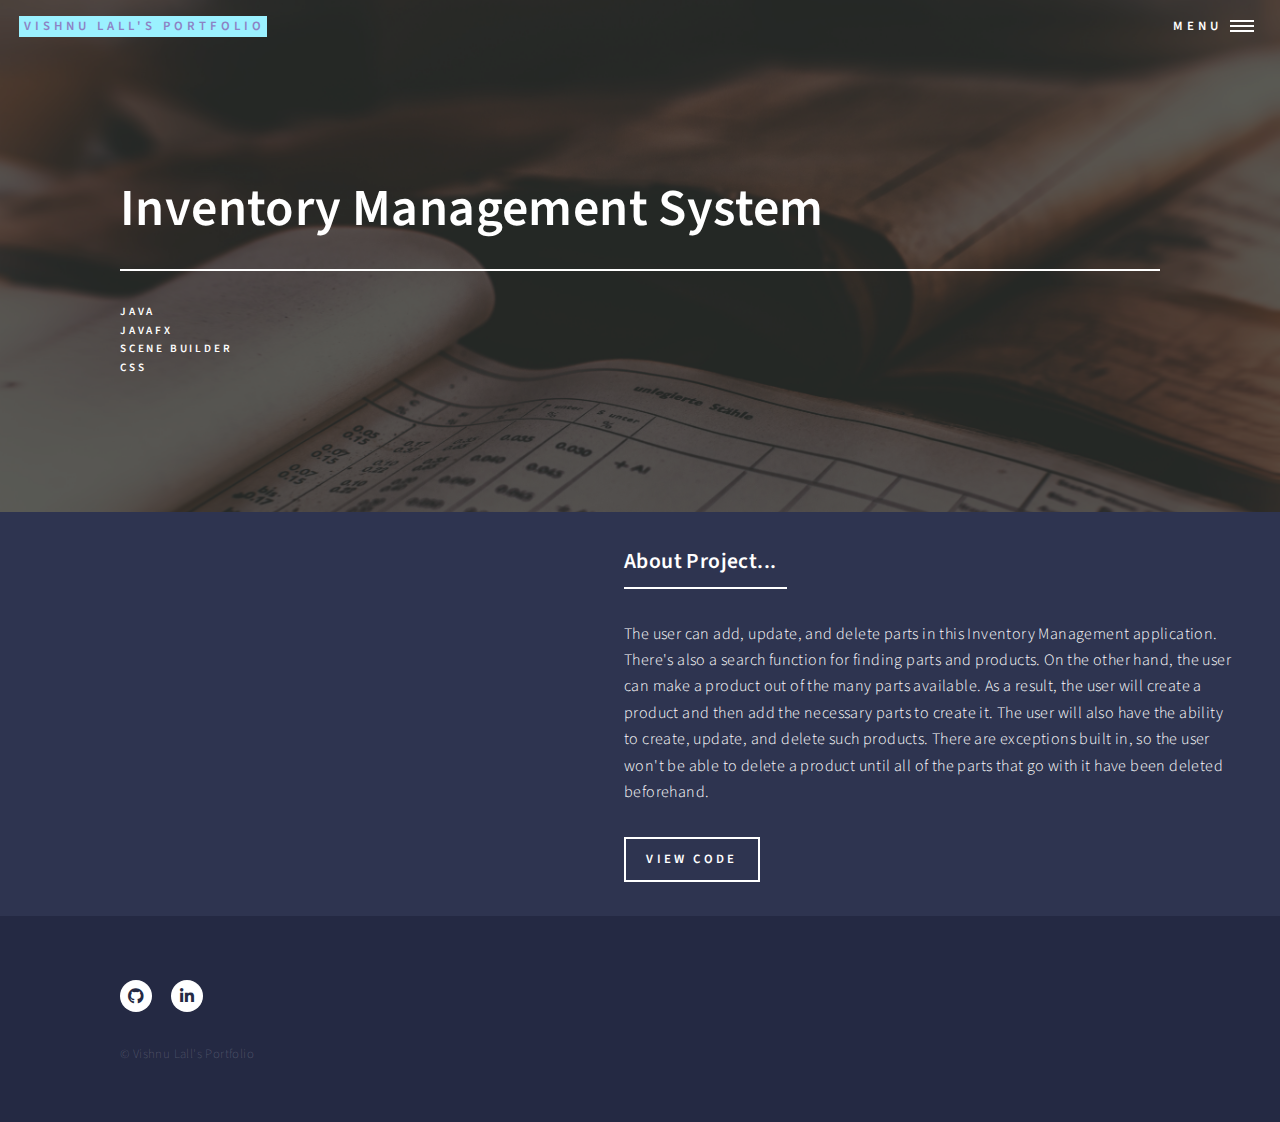
==== inventory_landing.html @ 2bfa043c "Add files via upload" ====
<!DOCTYPE HTML>

<html>

<head>
	<title>Inventory Management</title>
	<meta charset="utf-8" />
	<meta name="viewport" content="width=device-width, initial-scale=1, user-scalable=no" />
	<link rel="stylesheet" href="assets/css/main.css" />
	<noscript>
		<link rel="stylesheet" href="assets/css/noscript.css" />
	</noscript>
</head>

<body class="is-preload">

	<!-- Wrapper -->
	<div id="wrapper">

		<!-- Header -->
		<!-- Note: The "styleN" class below should match that of the banner element. -->
		<header id="header" class="alt style2">
			<a href="index.html" class="logo"><strong>Vishnu Lall's Portfolio</strong></a>
			<nav>
				<a href="#menu">Menu</a>
			</nav>
		</header>

		<!-- Menu -->
		<nav id="menu">
			<ul class="links">
				<li><a href="index.html">Home</a></li>
				<li><a href="resume_landing.html">My Resume</a></li>
		</nav>

		<!-- Banner -->
		<!-- Note: The "styleN" class below should match that of the header element. -->
		<section id="banner" class="style2">
			<div class="inner">
				<span class="image">
					<img src="images/inventory.jpg" alt="" />
				</span>
				<header class="major">
					<h1>Inventory Management System</h1>
				</header>
				<div class="content">
					<p>
						Java<br />
						JavaFX<br />
						Scene Builder<br />
						Css
					</p>
				</div>
			</div>
		</section>

		<!-- Main -->
		<div id="main">
			<!-- Two -->
			<section id="two" class="spotlights">
				<section>
					<a href="https://github.com/VishLall/InventoryManagament" class="image">
						<img src="images/vid_invnetory.gif" alt="" data-position="center center" />
					</a>
					<div class="content">
						<div class="inner">
							<header class="major">
								<h3>About Project...</h3>
							</header>
							<p>The user can add, update, and delete parts in this Inventory Management application.
								There's also a search function for finding parts and products. On the other hand, the
								user can make a
								product out of the many parts available. As a result, the user will create a product and
								then add
								the necessary parts to create it. The user will also have the ability to create, update,
								and delete such products. There are exceptions built in, so the user won't be able to
								delete a product until all of the parts that go with it have been deleted beforehand.
							</p>
							<ul class="actions">
								<li><a href="https://github.com/VishLall/InventoryManagament" class="button">View
										Code</a></li>
							</ul>
						</div>
					</div>
				</section>

		</div>

		<!-- Footer -->
		<footer id="footer">
			<div class="inner">
				<ul class="icons">
					<li><a href="https://github.com/VishLall?tab=repositories" class="icon brands alt fa-github"><span
								class="label">GitHub</span></a></li>
					<li><a href="https://www.linkedin.com/in/vishnu-lall-76979a194/"
							class="icon brands alt fa-linkedin-in"><span class="label">LinkedIn</span></a></li>
				</ul>
				<ul class="copyright">
					<li>&copy; Vishnu Lall's Portfolio</li>
				</ul>
			</div>
		</footer>

	</div>

	<!-- Scripts -->
	<script src="assets/js/jquery.min.js"></script>
	<script src="assets/js/jquery.scrolly.min.js"></script>
	<script src="assets/js/jquery.scrollex.min.js"></script>
	<script src="assets/js/browser.min.js"></script>
	<script src="assets/js/breakpoints.min.js"></script>
	<script src="assets/js/util.js"></script>
	<script src="assets/js/main.js"></script>

</body>

</html>
---- assets/css/main.css ----
@import url(fontawesome-all.min.css);
@import url("https://fonts.googleapis.com/css?family=Source+Sans+Pro:300,300italic,600,600italic");

/*
	Forty by HTML5 UP
	html5up.net | @ajlkn
	Free for personal and commercial use under the CCA 3.0 license (html5up.net/license)
*/

html,
body,
div,
span,
applet,
object,
iframe,
h1,
h2,
h3,
h4,
h5,
h6,
p,
blockquote,
pre,
a,
abbr,
acronym,
address,
big,
cite,
code,
del,
dfn,
em,
img,
ins,
kbd,
q,
s,
samp,
small,
strike,
strong,
sub,
sup,
tt,
var,
b,
u,
i,
center,
dl,
dt,
dd,
ol,
ul,
li,
fieldset,
form,
label,
legend,
table,
caption,
tbody,
tfoot,
thead,
tr,
th,
td,
article,
aside,
canvas,
details,
embed,
figure,
figcaption,
footer,
header,
hgroup,
menu,
nav,
output,
ruby,
section,
summary,
time,
mark,
audio,
video {
	margin: 0;
	padding: 0;
	border: 0;
	font-size: 100%;
	font: inherit;
	vertical-align: baseline;
}

article,
aside,
details,
figcaption,
figure,
footer,
header,
hgroup,
menu,
nav,
section {
	display: block;
}

body {
	line-height: 1;
}

ol,
ul {
	list-style: none;
}

blockquote,
q {
	quotes: none;
}

blockquote:before,
blockquote:after,
q:before,
q:after {
	content: '';
	content: none;
}

table {
	border-collapse: collapse;
	border-spacing: 0;
}

body {
	-webkit-text-size-adjust: none;
}

mark {
	background-color: transparent;
	color: inherit;
}

input::-moz-focus-inner {
	border: 0;
	padding: 0;
}

input,
select,
textarea {
	-moz-appearance: none;
	-webkit-appearance: none;
	-ms-appearance: none;
	appearance: none;
}

/* Basic */

@-ms-viewport {
	width: device-width;
}

body {
	-ms-overflow-style: scrollbar;
}

@media screen and (max-width: 480px) {

	html,
	body {
		min-width: 320px;
	}

}

html {
	box-sizing: border-box;
}

*,
*:before,
*:after {
	box-sizing: inherit;
}

body {
	background: #242943;
}

body.is-preload *,
body.is-preload *:before,
body.is-preload *:after {
	-moz-animation: none !important;
	-webkit-animation: none !important;
	-ms-animation: none !important;
	animation: none !important;
	-moz-transition: none !important;
	-webkit-transition: none !important;
	-ms-transition: none !important;
	transition: none !important;
}

/* Type */

body,
input,
select,
textarea {
	color: #ffffff;
	font-family: "Source Sans Pro", Helvetica, sans-serif;
	font-size: 17pt;
	font-weight: 300;
	letter-spacing: 0.025em;
	line-height: 1.65;
}

@media screen and (max-width: 1680px) {

	body,
	input,
	select,
	textarea {
		font-size: 14pt;
	}

}

@media screen and (max-width: 1280px) {

	body,
	input,
	select,
	textarea {
		font-size: 12pt;
	}

}

@media screen and (max-width: 360px) {

	body,
	input,
	select,
	textarea {
		font-size: 11pt;
	}

}

a {
	-moz-transition: color 0.2s ease-in-out, border-bottom-color 0.2s ease-in-out;
	-webkit-transition: color 0.2s ease-in-out, border-bottom-color 0.2s ease-in-out;
	-ms-transition: color 0.2s ease-in-out, border-bottom-color 0.2s ease-in-out;
	transition: color 0.2s ease-in-out, border-bottom-color 0.2s ease-in-out;
	border-bottom: dotted 1px;
	color: inherit;
	text-decoration: none;
}

a:hover {
	border-bottom-color: transparent;
	color: #9bf1ff !important;
}

a:active {
	color: #53e3fb !important;
}

strong,
b {
	color: #ffffff;
	font-weight: 600;
}

em,
i {
	font-style: italic;
}

p {
	margin: 0 0 2em 0;
}

h1,
h2,
h3,
h4,
h5,
h6 {
	color: #ffffff;
	font-weight: 600;
	line-height: 1.65;
	margin: 0 0 1em 0;
}

h1 a,
h2 a,
h3 a,
h4 a,
h5 a,
h6 a {
	color: inherit;
	border-bottom: 0;
}

h1 {
	font-size: 2.5em;
}

h2 {
	font-size: 1.75em;
}

h3 {
	font-size: 1.35em;
}

h4 {
	font-size: 1.1em;
}

h5 {
	font-size: 0.9em;
}

h6 {
	font-size: 0.7em;
}

@media screen and (max-width: 736px) {

	h1 {
		font-size: 2em;
	}

	h2 {
		font-size: 1.5em;
	}

	h3 {
		font-size: 1.25em;
	}

}

sub {
	font-size: 0.8em;
	position: relative;
	top: 0.5em;
}

sup {
	font-size: 0.8em;
	position: relative;
	top: -0.5em;
}

blockquote {
	border-left: solid 4px rgba(212, 212, 255, 0.1);
	font-style: italic;
	margin: 0 0 2em 0;
	padding: 0.5em 0 0.5em 2em;
}

code {
	background: rgba(212, 212, 255, 0.035);
	font-family: "Courier New", monospace;
	font-size: 0.9em;
	margin: 0 0.25em;
	padding: 0.25em 0.65em;
}

pre {
	-webkit-overflow-scrolling: touch;
	font-family: "Courier New", monospace;
	font-size: 0.9em;
	margin: 0 0 2em 0;
}

pre code {
	display: block;
	line-height: 1.75;
	padding: 1em 1.5em;
	overflow-x: auto;
}

hr {
	border: 0;
	border-bottom: solid 1px rgba(212, 212, 255, 0.1);
	margin: 2em 0;
}

hr.major {
	margin: 3em 0;
}

.align-left {
	text-align: left;
}

.align-center {
	text-align: center;
}

.align-right {
	text-align: right;
}

/* Row */

.row {
	display: flex;
	flex-wrap: wrap;
	box-sizing: border-box;
	align-items: stretch;
}

.row>* {
	box-sizing: border-box;
}

.row.gtr-uniform>*> :last-child {
	margin-bottom: 0;
}

.row.aln-left {
	justify-content: flex-start;
}

.row.aln-center {
	justify-content: center;
}

.row.aln-right {
	justify-content: flex-end;
}

.row.aln-top {
	align-items: flex-start;
}

.row.aln-middle {
	align-items: center;
}

.row.aln-bottom {
	align-items: flex-end;
}

.row>.imp {
	order: -1;
}

.row>.col-1 {
	width: 8.33333%;
}

.row>.off-1 {
	margin-left: 8.33333%;
}

.row>.col-2 {
	width: 16.66667%;
}

.row>.off-2 {
	margin-left: 16.66667%;
}

.row>.col-3 {
	width: 25%;
}

.row>.off-3 {
	margin-left: 25%;
}

.row>.col-4 {
	width: 33.33333%;
}

.row>.off-4 {
	margin-left: 33.33333%;
}

.row>.col-5 {
	width: 41.66667%;
}

.row>.off-5 {
	margin-left: 41.66667%;
}

.row>.col-6 {
	width: 50%;
}

.row>.off-6 {
	margin-left: 50%;
}

.row>.col-7 {
	width: 58.33333%;
}

.row>.off-7 {
	margin-left: 58.33333%;
}

.row>.col-8 {
	width: 66.66667%;
}

.row>.off-8 {
	margin-left: 66.66667%;
}

.row>.col-9 {
	width: 75%;
}

.row>.off-9 {
	margin-left: 75%;
}

.row>.col-10 {
	width: 83.33333%;
}

.row>.off-10 {
	margin-left: 83.33333%;
}

.row>.col-11 {
	width: 91.66667%;
}

.row>.off-11 {
	margin-left: 91.66667%;
}

.row>.col-12 {
	width: 100%;
}

.row>.off-12 {
	margin-left: 100%;
}

.row.gtr-0 {
	margin-top: 0;
	margin-left: 0em;
}

.row.gtr-0>* {
	padding: 0 0 0 0em;
}

.row.gtr-0.gtr-uniform {
	margin-top: 0em;
}

.row.gtr-0.gtr-uniform>* {
	padding-top: 0em;
}

.row.gtr-25 {
	margin-top: 0;
	margin-left: -0.5em;
}

.row.gtr-25>* {
	padding: 0 0 0 0.5em;
}

.row.gtr-25.gtr-uniform {
	margin-top: -0.5em;
}

.row.gtr-25.gtr-uniform>* {
	padding-top: 0.5em;
}

.row.gtr-50 {
	margin-top: 0;
	margin-left: -1em;
}

.row.gtr-50>* {
	padding: 0 0 0 1em;
}

.row.gtr-50.gtr-uniform {
	margin-top: -1em;
}

.row.gtr-50.gtr-uniform>* {
	padding-top: 1em;
}

.row {
	margin-top: 0;
	margin-left: -2em;
}

.row>* {
	padding: 0 0 0 2em;
}

.row.gtr-uniform {
	margin-top: -2em;
}

.row.gtr-uniform>* {
	padding-top: 2em;
}

.row.gtr-150 {
	margin-top: 0;
	margin-left: -3em;
}

.row.gtr-150>* {
	padding: 0 0 0 3em;
}

.row.gtr-150.gtr-uniform {
	margin-top: -3em;
}

.row.gtr-150.gtr-uniform>* {
	padding-top: 3em;
}

.row.gtr-200 {
	margin-top: 0;
	margin-left: -4em;
}

.row.gtr-200>* {
	padding: 0 0 0 4em;
}

.row.gtr-200.gtr-uniform {
	margin-top: -4em;
}

.row.gtr-200.gtr-uniform>* {
	padding-top: 4em;
}

@media screen and (max-width: 1680px) {

	.row {
		display: flex;
		flex-wrap: wrap;
		box-sizing: border-box;
		align-items: stretch;
	}

	.row>* {
		box-sizing: border-box;
	}

	.row.gtr-uniform>*> :last-child {
		margin-bottom: 0;
	}

	.row.aln-left {
		justify-content: flex-start;
	}

	.row.aln-center {
		justify-content: center;
	}

	.row.aln-right {
		justify-content: flex-end;
	}

	.row.aln-top {
		align-items: flex-start;
	}

	.row.aln-middle {
		align-items: center;
	}

	.row.aln-bottom {
		align-items: flex-end;
	}

	.row>.imp-xlarge {
		order: -1;
	}

	.row>.col-1-xlarge {
		width: 8.33333%;
	}

	.row>.off-1-xlarge {
		margin-left: 8.33333%;
	}

	.row>.col-2-xlarge {
		width: 16.66667%;
	}

	.row>.off-2-xlarge {
		margin-left: 16.66667%;
	}

	.row>.col-3-xlarge {
		width: 25%;
	}

	.row>.off-3-xlarge {
		margin-left: 25%;
	}

	.row>.col-4-xlarge {
		width: 33.33333%;
	}

	.row>.off-4-xlarge {
		margin-left: 33.33333%;
	}

	.row>.col-5-xlarge {
		width: 41.66667%;
	}

	.row>.off-5-xlarge {
		margin-left: 41.66667%;
	}

	.row>.col-6-xlarge {
		width: 50%;
	}

	.row>.off-6-xlarge {
		margin-left: 50%;
	}

	.row>.col-7-xlarge {
		width: 58.33333%;
	}

	.row>.off-7-xlarge {
		margin-left: 58.33333%;
	}

	.row>.col-8-xlarge {
		width: 66.66667%;
	}

	.row>.off-8-xlarge {
		margin-left: 66.66667%;
	}

	.row>.col-9-xlarge {
		width: 75%;
	}

	.row>.off-9-xlarge {
		margin-left: 75%;
	}

	.row>.col-10-xlarge {
		width: 83.33333%;
	}

	.row>.off-10-xlarge {
		margin-left: 83.33333%;
	}

	.row>.col-11-xlarge {
		width: 91.66667%;
	}

	.row>.off-11-xlarge {
		margin-left: 91.66667%;
	}

	.row>.col-12-xlarge {
		width: 100%;
	}

	.row>.off-12-xlarge {
		margin-left: 100%;
	}

	.row.gtr-0 {
		margin-top: 0;
		margin-left: 0em;
	}

	.row.gtr-0>* {
		padding: 0 0 0 0em;
	}

	.row.gtr-0.gtr-uniform {
		margin-top: 0em;
	}

	.row.gtr-0.gtr-uniform>* {
		padding-top: 0em;
	}

	.row.gtr-25 {
		margin-top: 0;
		margin-left: -0.5em;
	}

	.row.gtr-25>* {
		padding: 0 0 0 0.5em;
	}

	.row.gtr-25.gtr-uniform {
		margin-top: -0.5em;
	}

	.row.gtr-25.gtr-uniform>* {
		padding-top: 0.5em;
	}

	.row.gtr-50 {
		margin-top: 0;
		margin-left: -1em;
	}

	.row.gtr-50>* {
		padding: 0 0 0 1em;
	}

	.row.gtr-50.gtr-uniform {
		margin-top: -1em;
	}

	.row.gtr-50.gtr-uniform>* {
		padding-top: 1em;
	}

	.row {
		margin-top: 0;
		margin-left: -2em;
	}

	.row>* {
		padding: 0 0 0 2em;
	}

	.row.gtr-uniform {
		margin-top: -2em;
	}

	.row.gtr-uniform>* {
		padding-top: 2em;
	}

	.row.gtr-150 {
		margin-top: 0;
		margin-left: -3em;
	}

	.row.gtr-150>* {
		padding: 0 0 0 3em;
	}

	.row.gtr-150.gtr-uniform {
		margin-top: -3em;
	}

	.row.gtr-150.gtr-uniform>* {
		padding-top: 3em;
	}

	.row.gtr-200 {
		margin-top: 0;
		margin-left: -4em;
	}

	.row.gtr-200>* {
		padding: 0 0 0 4em;
	}

	.row.gtr-200.gtr-uniform {
		margin-top: -4em;
	}

	.row.gtr-200.gtr-uniform>* {
		padding-top: 4em;
	}

}

@media screen and (max-width: 1280px) {

	.row {
		display: flex;
		flex-wrap: wrap;
		box-sizing: border-box;
		align-items: stretch;
	}

	.row>* {
		box-sizing: border-box;
	}

	.row.gtr-uniform>*> :last-child {
		margin-bottom: 0;
	}

	.row.aln-left {
		justify-content: flex-start;
	}

	.row.aln-center {
		justify-content: center;
	}

	.row.aln-right {
		justify-content: flex-end;
	}

	.row.aln-top {
		align-items: flex-start;
	}

	.row.aln-middle {
		align-items: center;
	}

	.row.aln-bottom {
		align-items: flex-end;
	}

	.row>.imp-large {
		order: -1;
	}

	.row>.col-1-large {
		width: 8.33333%;
	}

	.row>.off-1-large {
		margin-left: 8.33333%;
	}

	.row>.col-2-large {
		width: 16.66667%;
	}

	.row>.off-2-large {
		margin-left: 16.66667%;
	}

	.row>.col-3-large {
		width: 25%;
	}

	.row>.off-3-large {
		margin-left: 25%;
	}

	.row>.col-4-large {
		width: 33.33333%;
	}

	.row>.off-4-large {
		margin-left: 33.33333%;
	}

	.row>.col-5-large {
		width: 41.66667%;
	}

	.row>.off-5-large {
		margin-left: 41.66667%;
	}

	.row>.col-6-large {
		width: 50%;
	}

	.row>.off-6-large {
		margin-left: 50%;
	}

	.row>.col-7-large {
		width: 58.33333%;
	}

	.row>.off-7-large {
		margin-left: 58.33333%;
	}

	.row>.col-8-large {
		width: 66.66667%;
	}

	.row>.off-8-large {
		margin-left: 66.66667%;
	}

	.row>.col-9-large {
		width: 75%;
	}

	.row>.off-9-large {
		margin-left: 75%;
	}

	.row>.col-10-large {
		width: 83.33333%;
	}

	.row>.off-10-large {
		margin-left: 83.33333%;
	}

	.row>.col-11-large {
		width: 91.66667%;
	}

	.row>.off-11-large {
		margin-left: 91.66667%;
	}

	.row>.col-12-large {
		width: 100%;
	}

	.row>.off-12-large {
		margin-left: 100%;
	}

	.row.gtr-0 {
		margin-top: 0;
		margin-left: 0em;
	}

	.row.gtr-0>* {
		padding: 0 0 0 0em;
	}

	.row.gtr-0.gtr-uniform {
		margin-top: 0em;
	}

	.row.gtr-0.gtr-uniform>* {
		padding-top: 0em;
	}

	.row.gtr-25 {
		margin-top: 0;
		margin-left: -0.375em;
	}

	.row.gtr-25>* {
		padding: 0 0 0 0.375em;
	}

	.row.gtr-25.gtr-uniform {
		margin-top: -0.375em;
	}

	.row.gtr-25.gtr-uniform>* {
		padding-top: 0.375em;
	}

	.row.gtr-50 {
		margin-top: 0;
		margin-left: -0.75em;
	}

	.row.gtr-50>* {
		padding: 0 0 0 0.75em;
	}

	.row.gtr-50.gtr-uniform {
		margin-top: -0.75em;
	}

	.row.gtr-50.gtr-uniform>* {
		padding-top: 0.75em;
	}

	.row {
		margin-top: 0;
		margin-left: -1.5em;
	}

	.row>* {
		padding: 0 0 0 1.5em;
	}

	.row.gtr-uniform {
		margin-top: -1.5em;
	}

	.row.gtr-uniform>* {
		padding-top: 1.5em;
	}

	.row.gtr-150 {
		margin-top: 0;
		margin-left: -2.25em;
	}

	.row.gtr-150>* {
		padding: 0 0 0 2.25em;
	}

	.row.gtr-150.gtr-uniform {
		margin-top: -2.25em;
	}

	.row.gtr-150.gtr-uniform>* {
		padding-top: 2.25em;
	}

	.row.gtr-200 {
		margin-top: 0;
		margin-left: -3em;
	}

	.row.gtr-200>* {
		padding: 0 0 0 3em;
	}

	.row.gtr-200.gtr-uniform {
		margin-top: -3em;
	}

	.row.gtr-200.gtr-uniform>* {
		padding-top: 3em;
	}

}

@media screen and (max-width: 980px) {

	.row {
		display: flex;
		flex-wrap: wrap;
		box-sizing: border-box;
		align-items: stretch;
	}

	.row>* {
		box-sizing: border-box;
	}

	.row.gtr-uniform>*> :last-child {
		margin-bottom: 0;
	}

	.row.aln-left {
		justify-content: flex-start;
	}

	.row.aln-center {
		justify-content: center;
	}

	.row.aln-right {
		justify-content: flex-end;
	}

	.row.aln-top {
		align-items: flex-start;
	}

	.row.aln-middle {
		align-items: center;
	}

	.row.aln-bottom {
		align-items: flex-end;
	}

	.row>.imp-medium {
		order: -1;
	}

	.row>.col-1-medium {
		width: 8.33333%;
	}

	.row>.off-1-medium {
		margin-left: 8.33333%;
	}

	.row>.col-2-medium {
		width: 16.66667%;
	}

	.row>.off-2-medium {
		margin-left: 16.66667%;
	}

	.row>.col-3-medium {
		width: 25%;
	}

	.row>.off-3-medium {
		margin-left: 25%;
	}

	.row>.col-4-medium {
		width: 33.33333%;
	}

	.row>.off-4-medium {
		margin-left: 33.33333%;
	}

	.row>.col-5-medium {
		width: 41.66667%;
	}

	.row>.off-5-medium {
		margin-left: 41.66667%;
	}

	.row>.col-6-medium {
		width: 50%;
	}

	.row>.off-6-medium {
		margin-left: 50%;
	}

	.row>.col-7-medium {
		width: 58.33333%;
	}

	.row>.off-7-medium {
		margin-left: 58.33333%;
	}

	.row>.col-8-medium {
		width: 66.66667%;
	}

	.row>.off-8-medium {
		margin-left: 66.66667%;
	}

	.row>.col-9-medium {
		width: 75%;
	}

	.row>.off-9-medium {
		margin-left: 75%;
	}

	.row>.col-10-medium {
		width: 83.33333%;
	}

	.row>.off-10-medium {
		margin-left: 83.33333%;
	}

	.row>.col-11-medium {
		width: 91.66667%;
	}

	.row>.off-11-medium {
		margin-left: 91.66667%;
	}

	.row>.col-12-medium {
		width: 100%;
	}

	.row>.off-12-medium {
		margin-left: 100%;
	}

	.row.gtr-0 {
		margin-top: 0;
		margin-left: 0em;
	}

	.row.gtr-0>* {
		padding: 0 0 0 0em;
	}

	.row.gtr-0.gtr-uniform {
		margin-top: 0em;
	}

	.row.gtr-0.gtr-uniform>* {
		padding-top: 0em;
	}

	.row.gtr-25 {
		margin-top: 0;
		margin-left: -0.375em;
	}

	.row.gtr-25>* {
		padding: 0 0 0 0.375em;
	}

	.row.gtr-25.gtr-uniform {
		margin-top: -0.375em;
	}

	.row.gtr-25.gtr-uniform>* {
		padding-top: 0.375em;
	}

	.row.gtr-50 {
		margin-top: 0;
		margin-left: -0.75em;
	}

	.row.gtr-50>* {
		padding: 0 0 0 0.75em;
	}

	.row.gtr-50.gtr-uniform {
		margin-top: -0.75em;
	}

	.row.gtr-50.gtr-uniform>* {
		padding-top: 0.75em;
	}

	.row {
		margin-top: 0;
		margin-left: -1.5em;
	}

	.row>* {
		padding: 0 0 0 1.5em;
	}

	.row.gtr-uniform {
		margin-top: -1.5em;
	}

	.row.gtr-uniform>* {
		padding-top: 1.5em;
	}

	.row.gtr-150 {
		margin-top: 0;
		margin-left: -2.25em;
	}

	.row.gtr-150>* {
		padding: 0 0 0 2.25em;
	}

	.row.gtr-150.gtr-uniform {
		margin-top: -2.25em;
	}

	.row.gtr-150.gtr-uniform>* {
		padding-top: 2.25em;
	}

	.row.gtr-200 {
		margin-top: 0;
		margin-left: -3em;
	}

	.row.gtr-200>* {
		padding: 0 0 0 3em;
	}

	.row.gtr-200.gtr-uniform {
		margin-top: -3em;
	}

	.row.gtr-200.gtr-uniform>* {
		padding-top: 3em;
	}

}

@media screen and (max-width: 736px) {

	.row {
		display: flex;
		flex-wrap: wrap;
		box-sizing: border-box;
		align-items: stretch;
	}

	.row>* {
		box-sizing: border-box;
	}

	.row.gtr-uniform>*> :last-child {
		margin-bottom: 0;
	}

	.row.aln-left {
		justify-content: flex-start;
	}

	.row.aln-center {
		justify-content: center;
	}

	.row.aln-right {
		justify-content: flex-end;
	}

	.row.aln-top {
		align-items: flex-start;
	}

	.row.aln-middle {
		align-items: center;
	}

	.row.aln-bottom {
		align-items: flex-end;
	}

	.row>.imp-small {
		order: -1;
	}

	.row>.col-1-small {
		width: 8.33333%;
	}

	.row>.off-1-small {
		margin-left: 8.33333%;
	}

	.row>.col-2-small {
		width: 16.66667%;
	}

	.row>.off-2-small {
		margin-left: 16.66667%;
	}

	.row>.col-3-small {
		width: 25%;
	}

	.row>.off-3-small {
		margin-left: 25%;
	}

	.row>.col-4-small {
		width: 33.33333%;
	}

	.row>.off-4-small {
		margin-left: 33.33333%;
	}

	.row>.col-5-small {
		width: 41.66667%;
	}

	.row>.off-5-small {
		margin-left: 41.66667%;
	}

	.row>.col-6-small {
		width: 50%;
	}

	.row>.off-6-small {
		margin-left: 50%;
	}

	.row>.col-7-small {
		width: 58.33333%;
	}

	.row>.off-7-small {
		margin-left: 58.33333%;
	}

	.row>.col-8-small {
		width: 66.66667%;
	}

	.row>.off-8-small {
		margin-left: 66.66667%;
	}

	.row>.col-9-small {
		width: 75%;
	}

	.row>.off-9-small {
		margin-left: 75%;
	}

	.row>.col-10-small {
		width: 83.33333%;
	}

	.row>.off-10-small {
		margin-left: 83.33333%;
	}

	.row>.col-11-small {
		width: 91.66667%;
	}

	.row>.off-11-small {
		margin-left: 91.66667%;
	}

	.row>.col-12-small {
		width: 100%;
	}

	.row>.off-12-small {
		margin-left: 100%;
	}

	.row.gtr-0 {
		margin-top: 0;
		margin-left: 0em;
	}

	.row.gtr-0>* {
		padding: 0 0 0 0em;
	}

	.row.gtr-0.gtr-uniform {
		margin-top: 0em;
	}

	.row.gtr-0.gtr-uniform>* {
		padding-top: 0em;
	}

	.row.gtr-25 {
		margin-top: 0;
		margin-left: -0.3125em;
	}

	.row.gtr-25>* {
		padding: 0 0 0 0.3125em;
	}

	.row.gtr-25.gtr-uniform {
		margin-top: -0.3125em;
	}

	.row.gtr-25.gtr-uniform>* {
		padding-top: 0.3125em;
	}

	.row.gtr-50 {
		margin-top: 0;
		margin-left: -0.625em;
	}

	.row.gtr-50>* {
		padding: 0 0 0 0.625em;
	}

	.row.gtr-50.gtr-uniform {
		margin-top: -0.625em;
	}

	.row.gtr-50.gtr-uniform>* {
		padding-top: 0.625em;
	}

	.row {
		margin-top: 0;
		margin-left: -1.25em;
	}

	.row>* {
		padding: 0 0 0 1.25em;
	}

	.row.gtr-uniform {
		margin-top: -1.25em;
	}

	.row.gtr-uniform>* {
		padding-top: 1.25em;
	}

	.row.gtr-150 {
		margin-top: 0;
		margin-left: -1.875em;
	}

	.row.gtr-150>* {
		padding: 0 0 0 1.875em;
	}

	.row.gtr-150.gtr-uniform {
		margin-top: -1.875em;
	}

	.row.gtr-150.gtr-uniform>* {
		padding-top: 1.875em;
	}

	.row.gtr-200 {
		margin-top: 0;
		margin-left: -2.5em;
	}

	.row.gtr-200>* {
		padding: 0 0 0 2.5em;
	}

	.row.gtr-200.gtr-uniform {
		margin-top: -2.5em;
	}

	.row.gtr-200.gtr-uniform>* {
		padding-top: 2.5em;
	}

}

@media screen and (max-width: 480px) {

	.row {
		display: flex;
		flex-wrap: wrap;
		box-sizing: border-box;
		align-items: stretch;
	}

	.row>* {
		box-sizing: border-box;
	}

	.row.gtr-uniform>*> :last-child {
		margin-bottom: 0;
	}

	.row.aln-left {
		justify-content: flex-start;
	}

	.row.aln-center {
		justify-content: center;
	}

	.row.aln-right {
		justify-content: flex-end;
	}

	.row.aln-top {
		align-items: flex-start;
	}

	.row.aln-middle {
		align-items: center;
	}

	.row.aln-bottom {
		align-items: flex-end;
	}

	.row>.imp-xsmall {
		order: -1;
	}

	.row>.col-1-xsmall {
		width: 8.33333%;
	}

	.row>.off-1-xsmall {
		margin-left: 8.33333%;
	}

	.row>.col-2-xsmall {
		width: 16.66667%;
	}

	.row>.off-2-xsmall {
		margin-left: 16.66667%;
	}

	.row>.col-3-xsmall {
		width: 25%;
	}

	.row>.off-3-xsmall {
		margin-left: 25%;
	}

	.row>.col-4-xsmall {
		width: 33.33333%;
	}

	.row>.off-4-xsmall {
		margin-left: 33.33333%;
	}

	.row>.col-5-xsmall {
		width: 41.66667%;
	}

	.row>.off-5-xsmall {
		margin-left: 41.66667%;
	}

	.row>.col-6-xsmall {
		width: 50%;
	}

	.row>.off-6-xsmall {
		margin-left: 50%;
	}

	.row>.col-7-xsmall {
		width: 58.33333%;
	}

	.row>.off-7-xsmall {
		margin-left: 58.33333%;
	}

	.row>.col-8-xsmall {
		width: 66.66667%;
	}

	.row>.off-8-xsmall {
		margin-left: 66.66667%;
	}

	.row>.col-9-xsmall {
		width: 75%;
	}

	.row>.off-9-xsmall {
		margin-left: 75%;
	}

	.row>.col-10-xsmall {
		width: 83.33333%;
	}

	.row>.off-10-xsmall {
		margin-left: 83.33333%;
	}

	.row>.col-11-xsmall {
		width: 91.66667%;
	}

	.row>.off-11-xsmall {
		margin-left: 91.66667%;
	}

	.row>.col-12-xsmall {
		width: 100%;
	}

	.row>.off-12-xsmall {
		margin-left: 100%;
	}

	.row.gtr-0 {
		margin-top: 0;
		margin-left: 0em;
	}

	.row.gtr-0>* {
		padding: 0 0 0 0em;
	}

	.row.gtr-0.gtr-uniform {
		margin-top: 0em;
	}

	.row.gtr-0.gtr-uniform>* {
		padding-top: 0em;
	}

	.row.gtr-25 {
		margin-top: 0;
		margin-left: -0.3125em;
	}

	.row.gtr-25>* {
		padding: 0 0 0 0.3125em;
	}

	.row.gtr-25.gtr-uniform {
		margin-top: -0.3125em;
	}

	.row.gtr-25.gtr-uniform>* {
		padding-top: 0.3125em;
	}

	.row.gtr-50 {
		margin-top: 0;
		margin-left: -0.625em;
	}

	.row.gtr-50>* {
		padding: 0 0 0 0.625em;
	}

	.row.gtr-50.gtr-uniform {
		margin-top: -0.625em;
	}

	.row.gtr-50.gtr-uniform>* {
		padding-top: 0.625em;
	}

	.row {
		margin-top: 0;
		margin-left: -1.25em;
	}

	.row>* {
		padding: 0 0 0 1.25em;
	}

	.row.gtr-uniform {
		margin-top: -1.25em;
	}

	.row.gtr-uniform>* {
		padding-top: 1.25em;
	}

	.row.gtr-150 {
		margin-top: 0;
		margin-left: -1.875em;
	}

	.row.gtr-150>* {
		padding: 0 0 0 1.875em;
	}

	.row.gtr-150.gtr-uniform {
		margin-top: -1.875em;
	}

	.row.gtr-150.gtr-uniform>* {
		padding-top: 1.875em;
	}

	.row.gtr-200 {
		margin-top: 0;
		margin-left: -2.5em;
	}

	.row.gtr-200>* {
		padding: 0 0 0 2.5em;
	}

	.row.gtr-200.gtr-uniform {
		margin-top: -2.5em;
	}

	.row.gtr-200.gtr-uniform>* {
		padding-top: 2.5em;
	}

}

/* Section/Article */

section.special,
article.special {
	text-align: center;
}

header.major {
	width: -moz-max-content;
	width: -webkit-max-content;
	width: -ms-max-content;
	width: max-content;
	margin-bottom: 2em;
}

header.major> :first-child {
	margin-bottom: 0;
	width: calc(100% + 0.5em);
}

header.major> :first-child:after {
	content: '';
	background-color: #ffffff;
	display: block;
	height: 2px;
	margin: 0.325em 0 0.5em 0;
	width: 100%;
}

header.major>p {
	font-size: 0.7em;
	font-weight: 600;
	letter-spacing: 0.25em;
	margin-bottom: 0;
	text-transform: uppercase;
}

body.is-ie header.major> :first-child:after {
	max-width: 9em;
}

body.is-ie header.major>h1:after {
	max-width: 100% !important;
}

@media screen and (max-width: 736px) {

	header.major>p br {
		display: none;
	}

}

/* Form */

form {
	margin: 0 0 2em 0;
}

form> :last-child {
	margin-bottom: 0;
}

form>.fields {
	display: -moz-flex;
	display: -webkit-flex;
	display: -ms-flex;
	display: flex;
	-moz-flex-wrap: wrap;
	-webkit-flex-wrap: wrap;
	-ms-flex-wrap: wrap;
	flex-wrap: wrap;
	width: calc(100% + 3em);
	margin: -1.5em 0 2em -1.5em;
}

form>.fields>.field {
	-moz-flex-grow: 0;
	-webkit-flex-grow: 0;
	-ms-flex-grow: 0;
	flex-grow: 0;
	-moz-flex-shrink: 0;
	-webkit-flex-shrink: 0;
	-ms-flex-shrink: 0;
	flex-shrink: 0;
	padding: 1.5em 0 0 1.5em;
	width: calc(100% - 1.5em);
}

form>.fields>.field.half {
	width: calc(50% - 0.75em);
}

form>.fields>.field.third {
	width: calc(100%/3 - 0.5em);
}

form>.fields>.field.quarter {
	width: calc(25% - 0.375em);
}

@media screen and (max-width: 480px) {

	form>.fields {
		width: calc(100% + 3em);
		margin: -1.5em 0 2em -1.5em;
	}

	form>.fields>.field {
		padding: 1.5em 0 0 1.5em;
		width: calc(100% - 1.5em);
	}

	form>.fields>.field.half {
		width: calc(100% - 1.5em);
	}

	form>.fields>.field.third {
		width: calc(100% - 1.5em);
	}

	form>.fields>.field.quarter {
		width: calc(100% - 1.5em);
	}

}

label {
	color: #ffffff;
	display: block;
	font-size: 0.8em;
	font-weight: 600;
	letter-spacing: 0.25em;
	margin: 0 0 1em 0;
	text-transform: uppercase;
}

input[type="text"],
input[type="password"],
input[type="email"],
input[type="tel"],
input[type="search"],
input[type="url"],
select,
textarea {
	-moz-appearance: none;
	-webkit-appearance: none;
	-ms-appearance: none;
	appearance: none;
	background: rgba(212, 212, 255, 0.035);
	border: none;
	border-radius: 0;
	color: inherit;
	display: block;
	outline: 0;
	padding: 0 1em;
	text-decoration: none;
	width: 100%;
}

input[type="text"]:invalid,
input[type="password"]:invalid,
input[type="email"]:invalid,
input[type="tel"]:invalid,
input[type="search"]:invalid,
input[type="url"]:invalid,
select:invalid,
textarea:invalid {
	box-shadow: none;
}

input[type="text"]:focus,
input[type="password"]:focus,
input[type="email"]:focus,
input[type="tel"]:focus,
input[type="search"]:focus,
input[type="url"]:focus,
select:focus,
textarea:focus {
	border-color: #9bf1ff;
	box-shadow: 0 0 0 2px #9bf1ff;
}

select {
	background-image: url("data:image/svg+xml;charset=utf8,%3Csvg xmlns='http://www.w3.org/2000/svg' width='40' height='40' preserveAspectRatio='none' viewBox='0 0 40 40'%3E%3Cpath d='M9.4,12.3l10.4,10.4l10.4-10.4c0.2-0.2,0.5-0.4,0.9-0.4c0.3,0,0.6,0.1,0.9,0.4l3.3,3.3c0.2,0.2,0.4,0.5,0.4,0.9 c0,0.4-0.1,0.6-0.4,0.9L20.7,31.9c-0.2,0.2-0.5,0.4-0.9,0.4c-0.3,0-0.6-0.1-0.9-0.4L4.3,17.3c-0.2-0.2-0.4-0.5-0.4-0.9 c0-0.4,0.1-0.6,0.4-0.9l3.3-3.3c0.2-0.2,0.5-0.4,0.9-0.4S9.1,12.1,9.4,12.3z' fill='rgba(212, 212, 255, 0.1)' /%3E%3C/svg%3E");
	background-size: 1.25rem;
	background-repeat: no-repeat;
	background-position: calc(100% - 1rem) center;
	height: 2.75em;
	padding-right: 2.75em;
	text-overflow: ellipsis;
}

select option {
	color: #ffffff;
	background: #242943;
}

select:focus::-ms-value {
	background-color: transparent;
}

select::-ms-expand {
	display: none;
}

input[type="text"],
input[type="password"],
input[type="email"],
input[type="tel"],
input[type="search"],
input[type="url"],
select {
	height: 2.75em;
}

textarea {
	padding: 0.75em 1em;
}

input[type="checkbox"],
input[type="radio"] {
	-moz-appearance: none;
	-webkit-appearance: none;
	-ms-appearance: none;
	appearance: none;
	display: block;
	float: left;
	margin-right: -2em;
	opacity: 0;
	width: 1em;
	z-index: -1;
}

input[type="checkbox"]+label,
input[type="radio"]+label {
	text-decoration: none;
	color: #ffffff;
	cursor: pointer;
	display: inline-block;
	font-weight: 300;
	padding-left: 2.65em;
	padding-right: 0.75em;
	position: relative;
}

input[type="checkbox"]+label:before,
input[type="radio"]+label:before {
	-moz-osx-font-smoothing: grayscale;
	-webkit-font-smoothing: antialiased;
	display: inline-block;
	font-style: normal;
	font-variant: normal;
	text-rendering: auto;
	line-height: 1;
	text-transform: none !important;
	font-family: 'Font Awesome 5 Free';
	font-weight: 900;
}

input[type="checkbox"]+label:before,
input[type="radio"]+label:before {
	background: rgba(212, 212, 255, 0.035);
	content: '';
	display: inline-block;
	font-size: 0.8em;
	height: 2.0625em;
	left: 0;
	letter-spacing: 0;
	line-height: 2.0625em;
	position: absolute;
	text-align: center;
	top: 0;
	width: 2.0625em;
}

input[type="checkbox"]:checked+label:before,
input[type="radio"]:checked+label:before {
	background: #ffffff;
	border-color: #9bf1ff;
	content: '\f00c';
	color: #242943;
}

input[type="checkbox"]:focus+label:before,
input[type="radio"]:focus+label:before {
	box-shadow: 0 0 0 2px #9bf1ff;
}

input[type="radio"]+label:before {
	border-radius: 100%;
}

::-webkit-input-placeholder {
	color: rgba(244, 244, 255, 0.2) !important;
	opacity: 1.0;
}

:-moz-placeholder {
	color: rgba(244, 244, 255, 0.2) !important;
	opacity: 1.0;
}

::-moz-placeholder {
	color: rgba(244, 244, 255, 0.2) !important;
	opacity: 1.0;
}

:-ms-input-placeholder {
	color: rgba(244, 244, 255, 0.2) !important;
	opacity: 1.0;
}

/* Box */

.box {
	border: solid 1px rgba(212, 212, 255, 0.1);
	margin-bottom: 2em;
	padding: 1.5em;
}

.box> :last-child,
.box> :last-child> :last-child,
.box> :last-child> :last-child> :last-child {
	margin-bottom: 0;
}

.box.alt {
	border: 0;
	border-radius: 0;
	padding: 0;
}

/* Icon */

.icon {
	text-decoration: none;
	border-bottom: none;
	position: relative;
}

.icon:before {
	-moz-osx-font-smoothing: grayscale;
	-webkit-font-smoothing: antialiased;
	display: inline-block;
	font-style: normal;
	font-variant: normal;
	text-rendering: auto;
	line-height: 1;
	text-transform: none !important;
	font-family: 'Font Awesome 5 Free';
	font-weight: 400;
}

.icon>.label {
	display: none;
}

.icon:before {
	line-height: inherit;
}

.icon.solid:before {
	font-weight: 900;
}

.icon.brands:before {
	font-family: 'Font Awesome 5 Brands';
}

.icon.alt:before {
	background-color: #ffffff;
	border-radius: 100%;
	color: #242943;
	display: inline-block;
	height: 2em;
	line-height: 2em;
	text-align: center;
	width: 2em;
}

a.icon.alt:before {
	-moz-transition: background-color 0.2s ease-in-out;
	-webkit-transition: background-color 0.2s ease-in-out;
	-ms-transition: background-color 0.2s ease-in-out;
	transition: background-color 0.2s ease-in-out;
}

a.icon.alt:hover:before {
	background-color: #6fc3df;
}

a.icon.alt:active:before {
	background-color: #37a6cb;
}

/* Image */

.image {
	border: 0;
	display: inline-block;
	position: relative;
}

.image img {
	display: block;
}

.image.left,
.image.right {
	max-width: 30%;
}

.image.left img,
.image.right img {
	width: 100%;
}

.image.left {
	float: left;
	margin: 0 1.5em 1.25em 0;
	top: 0.25em;
}

.image.right {
	float: right;
	margin: 0 0 1.25em 1.5em;
	top: 0.25em;
}

.image.fit {
	display: block;
	margin: 0 0 2em 0;
	width: 100%;
}

.image.fit img {
	width: 100%;
}

.image.main {
	display: block;
	margin: 2.5em 0;
	width: 100%;
}

.image.main img {
	width: 100%;
}

@media screen and (max-width: 736px) {

	.image.main {
		margin: 1.5em 0;
	}

}

/* List */

ol {
	list-style: decimal;
	margin: 0 0 2em 0;
	padding-left: 1.25em;
}

ol li {
	padding-left: 0.25em;
}

ul {
	list-style: disc;
	margin: 0 0 2em 0;
	padding-left: 1em;
}

ul li {
	padding-left: 0.5em;
}

ul.alt {
	list-style: none;
	padding-left: 0;
}

ul.alt li {
	border-top: solid 1px rgba(212, 212, 255, 0.1);
	padding: 0.5em 0;
}

ul.alt li:first-child {
	border-top: 0;
	padding-top: 0;
}

dl {
	margin: 0 0 2em 0;
}

dl dt {
	display: block;
	font-weight: 600;
	margin: 0 0 1em 0;
}

dl dd {
	margin-left: 2em;
}

/* Actions */

ul.actions {
	display: -moz-flex;
	display: -webkit-flex;
	display: -ms-flex;
	display: flex;
	cursor: default;
	list-style: none;
	margin-left: -1em;
	padding-left: 0;
}

ul.actions li {
	padding: 0 0 0 1em;
	vertical-align: middle;
}

ul.actions.special {
	-moz-justify-content: center;
	-webkit-justify-content: center;
	-ms-justify-content: center;
	justify-content: center;
	width: 100%;
	margin-left: 0;
}

ul.actions.special li:first-child {
	padding-left: 0;
}

ul.actions.stacked {
	-moz-flex-direction: column;
	-webkit-flex-direction: column;
	-ms-flex-direction: column;
	flex-direction: column;
	margin-left: 0;
}

ul.actions.stacked li {
	padding: 1.3em 0 0 0;
}

ul.actions.stacked li:first-child {
	padding-top: 0;
}

ul.actions.fit {
	width: calc(100% + 1em);
}

ul.actions.fit li {
	-moz-flex-grow: 1;
	-webkit-flex-grow: 1;
	-ms-flex-grow: 1;
	flex-grow: 1;
	-moz-flex-shrink: 1;
	-webkit-flex-shrink: 1;
	-ms-flex-shrink: 1;
	flex-shrink: 1;
	width: 100%;
}

ul.actions.fit li>* {
	width: 100%;
}

ul.actions.fit.stacked {
	width: 100%;
}

/* Icons */

ul.icons {
	cursor: default;
	list-style: none;
	padding-left: 0;
}

ul.icons li {
	display: inline-block;
	padding: 0 1em 0 0;
}

ul.icons li:last-child {
	padding-right: 0;
}

@media screen and (max-width: 736px) {

	ul.icons li {
		padding: 0 0.75em 0 0;
	}

}

/* Pagination */

ul.pagination {
	cursor: default;
	list-style: none;
	padding-left: 0;
}

ul.pagination li {
	display: inline-block;
	padding-left: 0;
	vertical-align: middle;
}

ul.pagination li>.page {
	-moz-transition: background-color 0.2s ease-in-out, color 0.2s ease-in-out;
	-webkit-transition: background-color 0.2s ease-in-out, color 0.2s ease-in-out;
	-ms-transition: background-color 0.2s ease-in-out, color 0.2s ease-in-out;
	transition: background-color 0.2s ease-in-out, color 0.2s ease-in-out;
	border-bottom: 0;
	display: inline-block;
	font-size: 0.8em;
	font-weight: 600;
	height: 1.5em;
	line-height: 1.5em;
	margin: 0 0.125em;
	min-width: 1.5em;
	padding: 0 0.5em;
	text-align: center;
}

ul.pagination li>.page.active {
	background-color: #ffffff;
	color: #242943;
}

ul.pagination li>.page.active:hover {
	background-color: #9bf1ff;
	color: #242943 !important;
}

ul.pagination li>.page.active:active {
	background-color: #53e3fb;
}

ul.pagination li:first-child {
	padding-right: 0.75em;
}

ul.pagination li:last-child {
	padding-left: 0.75em;
}

@media screen and (max-width: 480px) {

	ul.pagination li:nth-child(n+2):nth-last-child(n+2) {
		display: none;
	}

	ul.pagination li:first-child {
		padding-right: 0;
	}

}

/* Table */

.table-wrapper {
	-webkit-overflow-scrolling: touch;
	overflow-x: auto;
}

table {
	margin: 0 0 2em 0;
	width: 100%;
}

table tbody tr {
	border: solid 1px rgba(212, 212, 255, 0.1);
	border-left: 0;
	border-right: 0;
}

table tbody tr:nth-child(2n + 1) {
	background-color: rgba(212, 212, 255, 0.035);
}

table td {
	padding: 0.75em 0.75em;
}

table th {
	color: #ffffff;
	font-size: 0.9em;
	font-weight: 600;
	padding: 0 0.75em 0.75em 0.75em;
	text-align: left;
}

table thead {
	border-bottom: solid 2px rgba(212, 212, 255, 0.1);
}

table tfoot {
	border-top: solid 2px rgba(212, 212, 255, 0.1);
}

table.alt {
	border-collapse: separate;
}

table.alt tbody tr td {
	border: solid 1px rgba(212, 212, 255, 0.1);
	border-left-width: 0;
	border-top-width: 0;
}

table.alt tbody tr td:first-child {
	border-left-width: 1px;
}

table.alt tbody tr:first-child td {
	border-top-width: 1px;
}

table.alt thead {
	border-bottom: 0;
}

table.alt tfoot {
	border-top: 0;
}

/* Button */

input[type="submit"],
input[type="reset"],
input[type="button"],
button,
.button {
	-moz-appearance: none;
	-webkit-appearance: none;
	-ms-appearance: none;
	appearance: none;
	-moz-transition: background-color 0.2s ease-in-out, box-shadow 0.2s ease-in-out, color 0.2s ease-in-out;
	-webkit-transition: background-color 0.2s ease-in-out, box-shadow 0.2s ease-in-out, color 0.2s ease-in-out;
	-ms-transition: background-color 0.2s ease-in-out, box-shadow 0.2s ease-in-out, color 0.2s ease-in-out;
	transition: background-color 0.2s ease-in-out, box-shadow 0.2s ease-in-out, color 0.2s ease-in-out;
	background-color: transparent;
	border: 0;
	border-radius: 0;
	box-shadow: inset 0 0 0 2px #ffffff;
	color: #ffffff;
	cursor: pointer;
	display: inline-block;
	font-size: 0.8em;
	font-weight: 600;
	height: 3.5em;
	letter-spacing: 0.25em;
	line-height: 3.5em;
	padding: 0 1.75em;
	text-align: center;
	text-decoration: none;
	text-transform: uppercase;
	white-space: nowrap;
}

input[type="submit"]:hover,
input[type="submit"]:active,
input[type="reset"]:hover,
input[type="reset"]:active,
input[type="button"]:hover,
input[type="button"]:active,
button:hover,
button:active,
.button:hover,
.button:active {
	box-shadow: inset 0 0 0 2px #9bf1ff;
	color: #9bf1ff;
}

input[type="submit"]:active,
input[type="reset"]:active,
input[type="button"]:active,
button:active,
.button:active {
	background-color: rgba(155, 241, 255, 0.1);
	box-shadow: inset 0 0 0 2px #53e3fb;
	color: #53e3fb;
}

input[type="submit"].icon:before,
input[type="reset"].icon:before,
input[type="button"].icon:before,
button.icon:before,
.button.icon:before {
	margin-right: 0.5em;
}

input[type="submit"].fit,
input[type="reset"].fit,
input[type="button"].fit,
button.fit,
.button.fit {
	width: 100%;
}

input[type="submit"].small,
input[type="reset"].small,
input[type="button"].small,
button.small,
.button.small {
	font-size: 0.6em;
}

input[type="submit"].large,
input[type="reset"].large,
input[type="button"].large,
button.large,
.button.large {
	font-size: 1.25em;
	height: 3em;
	line-height: 3em;
}

input[type="submit"].next,
input[type="reset"].next,
input[type="button"].next,
button.next,
.button.next {
	padding-right: 4.5em;
	position: relative;
}

input[type="submit"].next:before,
input[type="submit"].next:after,
input[type="reset"].next:before,
input[type="reset"].next:after,
input[type="button"].next:before,
input[type="button"].next:after,
button.next:before,
button.next:after,
.button.next:before,
.button.next:after {
	-moz-transition: opacity 0.2s ease-in-out;
	-webkit-transition: opacity 0.2s ease-in-out;
	-ms-transition: opacity 0.2s ease-in-out;
	transition: opacity 0.2s ease-in-out;
	background-position: center right;
	background-repeat: no-repeat;
	background-size: 36px 24px;
	content: '';
	display: block;
	height: 100%;
	position: absolute;
	right: 1.5em;
	top: 0;
	vertical-align: middle;
	width: 36px;
}

input[type="submit"].next:before,
input[type="reset"].next:before,
input[type="button"].next:before,
button.next:before,
.button.next:before {
	background-image: url("data:image/svg+xml;charset=utf8,%3Csvg xmlns='http://www.w3.org/2000/svg' xmlns:xlink='http://www.w3.org/1999/xlink' width='36px' height='24px' viewBox='0 0 36 24' zoomAndPan='disable'%3E%3Cstyle%3Eline %7B stroke: %23ffffff%3B stroke-width: 2px%3B %7D%3C/style%3E%3Cline x1='0' y1='12' x2='34' y2='12' /%3E%3Cline x1='25' y1='4' x2='34' y2='12.5' /%3E%3Cline x1='25' y1='20' x2='34' y2='11.5' /%3E%3C/svg%3E");
}

input[type="submit"].next:after,
input[type="reset"].next:after,
input[type="button"].next:after,
button.next:after,
.button.next:after {
	background-image: url("data:image/svg+xml;charset=utf8,%3Csvg xmlns='http://www.w3.org/2000/svg' xmlns:xlink='http://www.w3.org/1999/xlink' width='36px' height='24px' viewBox='0 0 36 24' zoomAndPan='disable'%3E%3Cstyle%3Eline %7B stroke: %239bf1ff%3B stroke-width: 2px%3B %7D%3C/style%3E%3Cline x1='0' y1='12' x2='34' y2='12' /%3E%3Cline x1='25' y1='4' x2='34' y2='12.5' /%3E%3Cline x1='25' y1='20' x2='34' y2='11.5' /%3E%3C/svg%3E");
	opacity: 0;
	z-index: 1;
}

input[type="submit"].next:hover:after,
input[type="submit"].next:active:after,
input[type="reset"].next:hover:after,
input[type="reset"].next:active:after,
input[type="button"].next:hover:after,
input[type="button"].next:active:after,
button.next:hover:after,
button.next:active:after,
.button.next:hover:after,
.button.next:active:after {
	opacity: 1;
}

@media screen and (max-width: 1280px) {

	input[type="submit"].next,
	input[type="reset"].next,
	input[type="button"].next,
	button.next,
	.button.next {
		padding-right: 5em;
	}

}

input[type="submit"].primary,
input[type="reset"].primary,
input[type="button"].primary,
button.primary,
.button.primary {
	background-color: #ffffff;
	box-shadow: none;
	color: #242943;
}

input[type="submit"].primary:hover,
input[type="submit"].primary:active,
input[type="reset"].primary:hover,
input[type="reset"].primary:active,
input[type="button"].primary:hover,
input[type="button"].primary:active,
button.primary:hover,
button.primary:active,
.button.primary:hover,
.button.primary:active {
	background-color: #9bf1ff;
	color: #242943 !important;
}

input[type="submit"].primary:active,
input[type="reset"].primary:active,
input[type="button"].primary:active,
button.primary:active,
.button.primary:active {
	background-color: #53e3fb;
}

input[type="submit"].disabled,
input[type="submit"]:disabled,
input[type="reset"].disabled,
input[type="reset"]:disabled,
input[type="button"].disabled,
input[type="button"]:disabled,
button.disabled,
button:disabled,
.button.disabled,
.button:disabled {
	pointer-events: none;
	cursor: default;
	opacity: 0.25;
}

/* Tiles */

.tiles {
	display: -moz-flex;
	display: -webkit-flex;
	display: -ms-flex;
	display: flex;
	-moz-flex-wrap: wrap;
	-webkit-flex-wrap: wrap;
	-ms-flex-wrap: wrap;
	flex-wrap: wrap;
	border-top: 0 !important;
}

.tiles+* {
	border-top: 0 !important;
}

.tiles article {
	-moz-align-items: center;
	-webkit-align-items: center;
	-ms-align-items: center;
	align-items: center;
	display: -moz-flex;
	display: -webkit-flex;
	display: -ms-flex;
	display: flex;
	-moz-transition: -moz-transform 0.25s ease, opacity 0.25s ease, -moz-filter 1s ease, -webkit-filter 1s ease;
	-webkit-transition: -webkit-transform 0.25s ease, opacity 0.25s ease, -webkit-filter 1s ease, -webkit-filter 1s ease;
	-ms-transition: -ms-transform 0.25s ease, opacity 0.25s ease, -ms-filter 1s ease, -webkit-filter 1s ease;
	transition: transform 0.25s ease, opacity 0.25s ease, filter 1s ease, -webkit-filter 1s ease;
	padding: 4em 4em 2em 4em;
	background-position: center;
	background-repeat: no-repeat;
	background-size: cover;
	cursor: default;
	height: 40vh;
	max-height: 40em;
	min-height: 23em;
	overflow: hidden;
	position: relative;
	width: 40%;
}

.tiles article .image {
	display: none;
}

.tiles article header {
	position: relative;
	z-index: 3;
}

.tiles article h3 {
	font-size: 1.75em;
}

.tiles article h3 a:hover {
	color: inherit !important;
}

.tiles article .link.primary {
	border: 0;
	height: 100%;
	left: 0;
	position: absolute;
	top: 0;
	width: 100%;
	z-index: 4;
}

.tiles article:before {
	-moz-transition: opacity 0.5s ease;
	-webkit-transition: opacity 0.5s ease;
	-ms-transition: opacity 0.5s ease;
	transition: opacity 0.5s ease;
	bottom: 0;
	content: '';
	display: block;
	height: 100%;
	left: 0;
	opacity: 0.85;
	position: absolute;
	width: 100%;
	z-index: 2;
}

.tiles article:after {
	background-color: rgba(36, 41, 67, 0.25);
	content: '';
	display: block;
	height: 100%;
	left: 0;
	position: absolute;
	top: 0;
	width: 100%;
	z-index: 1;
}

.tiles article:hover:before {
	opacity: 0;
}

.tiles article.is-transitioning {
	-moz-transform: scale(0.95);
	-webkit-transform: scale(0.95);
	-ms-transform: scale(0.95);
	transform: scale(0.95);
	-moz-filter: blur(0.5em);
	-webkit-filter: blur(0.5em);
	-ms-filter: blur(0.5em);
	filter: blur(0.5em);
	opacity: 0;
}

.tiles article:nth-child(4n - 1),
.tiles article:nth-child(4n - 2) {
	width: 60%;
}

.tiles article:nth-child(6n - 5):before {
	background-color: #0c3847;
}

.tiles article:nth-child(6n - 4):before {
	background-color: #1f1b1d;
}

.tiles article:nth-child(6n - 3):before {
	background-color: #393035;
}

.tiles article:nth-child(6n - 2):before {
	background-color: #3f1515;
}

.tiles article:nth-child(6n - 1):before {
	background-color: #8ea9e8;
}

.tiles article:nth-child(6n):before {
	background-color: #87c5a4;
}

@media screen and (max-width: 1280px) {

	.tiles article {
		padding: 4em 3em 2em 3em;
		height: 30vh;
		max-height: 30em;
		min-height: 20em;
	}

}

@media screen and (max-width: 980px) {

	.tiles article {
		width: 50% !important;
	}

}

@media screen and (max-width: 736px) {

	.tiles article {
		padding: 3em 1.5em 1em 1.5em;
		height: 16em;
		max-height: none;
		min-height: 0;
	}

	.tiles article h3 {
		font-size: 1.5em;
	}

}

@media screen and (max-width: 480px) {

	.tiles {
		display: block;
	}

	.tiles article {
		height: 20em;
		width: 100% !important;
	}

}

/* Contact Method */

.contact-method {
	margin: 0 0 2em 0;
	padding-left: 3.25em;
	position: relative;
}

.contact-method .icon {
	left: 0;
	position: absolute;
	top: 0;
}

.contact-method h3 {
	margin: 0 0 0.5em 0;
}

/* Spotlights */

.spotlights {
	border-top: 0 !important;
}

.spotlights+* {
	border-top: 0 !important;
}

.spotlights>section {
	display: -moz-flex;
	display: -webkit-flex;
	display: -ms-flex;
	display: flex;
	-moz-flex-direction: row;
	-webkit-flex-direction: row;
	-ms-flex-direction: row;
	flex-direction: row;
	background-color: #2e3450;
}

.spotlights>section>.image {
	background-position: center center;
	background-size: cover;
	border-radius: 0;
	display: block;
	position: relative;
	width: 30%;
}

.spotlights>section>.image img {
	border-radius: 0;
	display: block;
	width: 100%;
}

.spotlights>section>.image:before {
	background: rgba(36, 41, 67, 0.9);
	content: '';
	display: block;
	height: 100%;
	left: 0;
	opacity: 0;
	position: absolute;
	top: 0;
	width: 100%;
}

.spotlights>section>.content {
	display: -moz-flex;
	display: -webkit-flex;
	display: -ms-flex;
	display: flex;
	-moz-flex-direction: column;
	-webkit-flex-direction: column;
	-ms-flex-direction: column;
	flex-direction: column;
	-moz-justify-content: center;
	-webkit-justify-content: center;
	-ms-justify-content: center;
	justify-content: center;
	-moz-align-items: center;
	-webkit-align-items: center;
	-ms-align-items: center;
	align-items: center;
	padding: 2em 3em 0.1em 3em;
	width: 70%;
}

.spotlights>section>.content>.inner {
	margin: 0 auto;
	max-width: 100%;
	width: 65em;
}

.spotlights>section:nth-child(2n) {
	-moz-flex-direction: row-reverse;
	-webkit-flex-direction: row-reverse;
	-ms-flex-direction: row-reverse;
	flex-direction: row-reverse;
	background-color: #333856;
}

.spotlights>section:nth-child(2n)>.content {
	-moz-align-items: -moz-flex-end;
	-webkit-align-items: -webkit-flex-end;
	-ms-align-items: -ms-flex-end;
	align-items: flex-end;
}

@media screen and (max-width: 1680px) {

	.spotlights>section>.image {
		width: 40%;
	}

	.spotlights>section>.content {
		width: 60%;
	}

}

@media screen and (max-width: 1280px) {

	.spotlights>section>.image {
		width: 45%;
	}

	.spotlights>section>.content {
		width: 55%;
	}

}

@media screen and (max-width: 980px) {

	.spotlights>section {
		display: block;
	}

	.spotlights>section>.image {
		width: 100%;
	}

	.spotlights>section>.content {
		padding: 4em 3em 2em 3em;
		width: 100%;
	}

}

@media screen and (max-width: 736px) {

	.spotlights>section>.content {
		padding: 3em 1.5em 1em 1.5em;
	}

}

/* Header */

@-moz-keyframes reveal-header {
	0% {
		top: -4em;
		opacity: 0;
	}

	100% {
		top: 0;
		opacity: 1;
	}
}

@-webkit-keyframes reveal-header {
	0% {
		top: -4em;
		opacity: 0;
	}

	100% {
		top: 0;
		opacity: 1;
	}
}

@-ms-keyframes reveal-header {
	0% {
		top: -4em;
		opacity: 0;
	}

	100% {
		top: 0;
		opacity: 1;
	}
}

@keyframes reveal-header {
	0% {
		top: -4em;
		opacity: 0;
	}

	100% {
		top: 0;
		opacity: 1;
	}
}

#header {
	display: -moz-flex;
	display: -webkit-flex;
	display: -ms-flex;
	display: flex;
	background-color: #2a2f4a;
	box-shadow: 0 0 0.25em 0 rgba(0, 0, 0, 0.15);
	cursor: default;
	font-weight: 600;
	height: 3.25em;
	left: 0;
	letter-spacing: 0.25em;
	line-height: 3.25em;
	margin: 0;
	position: fixed;
	text-transform: uppercase;
	top: 0;
	width: 100%;
	z-index: 10000;
}

#header .logo {
	border: 0;
	display: inline-block;
	font-size: 0.8em;
	height: inherit;
	line-height: inherit;
	padding: 0 1.5em;
}

#header .logo strong {
	-moz-transition: background-color 0.2s ease-in-out, color 0.2s ease-in-out;
	-webkit-transition: background-color 0.2s ease-in-out, color 0.2s ease-in-out;
	-ms-transition: background-color 0.2s ease-in-out, color 0.2s ease-in-out;
	transition: background-color 0.2s ease-in-out, color 0.2s ease-in-out;
	background-color: #ffffff;
	color: #242943;
	display: inline-block;
	line-height: 1.65em;
	margin-right: 0.325em;
	padding: 0 0.125em 0 0.375em;
}

#header .logo:hover strong {
	background-color: #9bf1ff;
}

#header .logo:active strong {
	background-color: #53e3fb;
}

#header nav {
	display: -moz-flex;
	display: -webkit-flex;
	display: -ms-flex;
	display: flex;
	-moz-justify-content: -moz-flex-end;
	-webkit-justify-content: -webkit-flex-end;
	-ms-justify-content: -ms-flex-end;
	justify-content: flex-end;
	-moz-flex-grow: 1;
	-webkit-flex-grow: 1;
	-ms-flex-grow: 1;
	flex-grow: 1;
	height: inherit;
	line-height: inherit;
}

#header nav a {
	border: 0;
	display: block;
	font-size: 0.8em;
	height: inherit;
	line-height: inherit;
	padding: 0 0.75em;
	position: relative;
	vertical-align: middle;
}

#header nav a:last-child {
	padding-right: 1.5em;
}

#header nav a[href="#menu"] {
	padding-right: 3.325em !important;
}

#header nav a[href="#menu"]:before,
#header nav a[href="#menu"]:after {
	background-image: url("data:image/svg+xml;charset=utf8,%3Csvg xmlns='http://www.w3.org/2000/svg' width='24' height='32' viewBox='0 0 24 32' preserveAspectRatio='none'%3E%3Cstyle%3Eline %7B stroke-width: 2px%3B stroke: %23ffffff%3B %7D%3C/style%3E%3Cline x1='0' y1='11' x2='24' y2='11' /%3E%3Cline x1='0' y1='21' x2='24' y2='21' /%3E%3Cline x1='0' y1='16' x2='24' y2='16' /%3E%3C/svg%3E");
	background-position: center;
	background-repeat: no-repeat;
	background-size: 24px 32px;
	content: '';
	display: block;
	height: 100%;
	position: absolute;
	right: 1.5em;
	top: 0;
	vertical-align: middle;
	width: 24px;
}

#header nav a[href="#menu"]:after {
	-moz-transition: opacity 0.2s ease-in-out;
	-webkit-transition: opacity 0.2s ease-in-out;
	-ms-transition: opacity 0.2s ease-in-out;
	transition: opacity 0.2s ease-in-out;
	background-image: url("data:image/svg+xml;charset=utf8,%3Csvg xmlns='http://www.w3.org/2000/svg' width='24' height='32' viewBox='0 0 24 32' preserveAspectRatio='none'%3E%3Cstyle%3Eline %7B stroke-width: 2px%3B stroke: %239bf1ff%3B %7D%3C/style%3E%3Cline x1='0' y1='11' x2='24' y2='11' /%3E%3Cline x1='0' y1='21' x2='24' y2='21' /%3E%3Cline x1='0' y1='16' x2='24' y2='16' /%3E%3C/svg%3E");
	opacity: 0;
	z-index: 1;
}

#header nav a[href="#menu"]:hover:after,
#header nav a[href="#menu"]:active:after {
	opacity: 1;
}

#header nav a[href="#menu"]:last-child {
	padding-right: 3.875em !important;
}

#header nav a[href="#menu"]:last-child:before,
#header nav a[href="#menu"]:last-child:after {
	right: 2em;
}

#header.reveal {
	-moz-animation: reveal-header 0.35s ease;
	-webkit-animation: reveal-header 0.35s ease;
	-ms-animation: reveal-header 0.35s ease;
	animation: reveal-header 0.35s ease;
}

#header.alt {
	-moz-transition: opacity 2.5s ease;
	-webkit-transition: opacity 2.5s ease;
	-ms-transition: opacity 2.5s ease;
	transition: opacity 2.5s ease;
	-moz-transition-delay: 0.75s;
	-webkit-transition-delay: 0.75s;
	-ms-transition-delay: 0.75s;
	transition-delay: 0.75s;
	-moz-animation: none;
	-webkit-animation: none;
	-ms-animation: none;
	animation: none;
	background-color: transparent;
	box-shadow: none;
	position: absolute;
}

#header.alt.style1 .logo strong {
	color: #6fc3df;
}

#header.alt.style2 .logo strong {
	color: #8d82c4;
}

#header.alt.style3 .logo strong {
	color: #ec8d81;
}

#header.alt.style4 .logo strong {
	color: #e7b788;
}

#header.alt.style5 .logo strong {
	color: #8ea9e8;
}

#header.alt.style6 .logo strong {
	color: #87c5a4;
}

body.is-preload #header.alt {
	opacity: 0;
}

@media screen and (max-width: 1680px) {

	#header nav a[href="#menu"] {
		padding-right: 3.75em !important;
	}

	#header nav a[href="#menu"]:last-child {
		padding-right: 4.25em !important;
	}

}

@media screen and (max-width: 1280px) {

	#header nav a[href="#menu"] {
		padding-right: 4em !important;
	}

	#header nav a[href="#menu"]:last-child {
		padding-right: 4.5em !important;
	}

}

@media screen and (max-width: 736px) {

	#header {
		height: 2.75em;
		line-height: 2.75em;
	}

	#header .logo {
		padding: 0 1em;
	}

	#header nav a {
		padding: 0 0.5em;
	}

	#header nav a:last-child {
		padding-right: 1em;
	}

	#header nav a[href="#menu"] {
		padding-right: 3.25em !important;
	}

	#header nav a[href="#menu"]:before,
	#header nav a[href="#menu"]:after {
		right: 0.75em;
	}

	#header nav a[href="#menu"]:last-child {
		padding-right: 4em !important;
	}

	#header nav a[href="#menu"]:last-child:before,
	#header nav a[href="#menu"]:last-child:after {
		right: 1.5em;
	}

}

@media screen and (max-width: 480px) {

	#header .logo span {
		display: none;
	}

	#header nav a[href="#menu"] {
		overflow: hidden;
		padding-right: 0 !important;
		text-indent: 5em;
		white-space: nowrap;
		width: 5em;
	}

	#header nav a[href="#menu"]:before,
	#header nav a[href="#menu"]:after {
		right: 0;
		width: inherit;
	}

	#header nav a[href="#menu"]:last-child:before,
	#header nav a[href="#menu"]:last-child:after {
		width: 4em;
		right: 0;
	}

}

/* Banner */

#banner {
	-moz-align-items: center;
	-webkit-align-items: center;
	-ms-align-items: center;
	align-items: center;
	background-image: url("../../images/banner_backgroud.jpg");
	display: -moz-flex;
	display: -webkit-flex;
	display: -ms-flex;
	display: flex;
	padding: 6em 0 2em 0;
	background-attachment: fixed;
	background-position: center;
	background-repeat: no-repeat;
	background-size: cover;
	border-bottom: 0 !important;
	cursor: default;
	height: 60vh;
	margin-bottom: -3.25em;
	max-height: 32em;
	min-height: 22em;
	position: relative;
	top: -3.25em;
}

#banner:after {
	-moz-transition: opacity 2.5s ease;
	-webkit-transition: opacity 2.5s ease;
	-ms-transition: opacity 2.5s ease;
	transition: opacity 2.5s ease;
	-moz-transition-delay: 0.75s;
	-webkit-transition-delay: 0.75s;
	-ms-transition-delay: 0.75s;
	transition-delay: 0.75s;
	pointer-events: none;
	background-color: #1f1b1b;
	content: '';
	display: block;
	height: 100%;
	left: 0;
	opacity: 0.65;
	position: absolute;
	top: 0;
	width: 100%;
	z-index: 1;
}

#banner h1 {
	font-size: 3.25em;
}

#banner>.inner {
	-moz-transition: opacity 1.5s ease, -moz-transform 0.5s ease-out, -moz-filter 0.5s ease, -webkit-filter 0.5s ease;
	-webkit-transition: opacity 1.5s ease, -webkit-transform 0.5s ease-out, -webkit-filter 0.5s ease, -webkit-filter 0.5s ease;
	-ms-transition: opacity 1.5s ease, -ms-transform 0.5s ease-out, -ms-filter 0.5s ease, -webkit-filter 0.5s ease;
	transition: opacity 1.5s ease, transform 0.5s ease-out, filter 0.5s ease, -webkit-filter 0.5s ease;
	padding: 0 !important;
	position: relative;
	z-index: 2;
}

#banner>.inner .image {
	display: none;
}

#banner>.inner header {
	width: auto;
}

#banner>.inner header> :first-child {
	width: auto;
}

#banner>.inner header> :first-child:after {
	max-width: 100%;
}

#banner>.inner .content {
	display: -moz-flex;
	display: -webkit-flex;
	display: -ms-flex;
	display: flex;
	-moz-align-items: center;
	-webkit-align-items: center;
	-ms-align-items: center;
	align-items: center;
	margin: 0 0 2em 0;
}

#banner>.inner .content>* {
	margin-right: 1.5em;
	margin-bottom: 0;
}

#banner>.inner .content> :last-child {
	margin-right: 0;
}

#banner>.inner .content p {
	font-size: 0.7em;
	font-weight: 600;
	letter-spacing: 0.25em;
	text-transform: uppercase;
}

#banner.major {
	height: 75vh;
	min-height: 30em;
	max-height: 50em;
}

#banner.major.alt {
	opacity: 0.65;
}

#banner.style1:after {
	background-color: #6fc3df;
}

#banner.style2:after {
	background-color: #1f1b1d;
}

#banner.style3:after {
	background-color: #3f1515;
}

#banner.style4:after {
	background-color: #3f1515;
}

#banner.style5:after {
	background-color: #8ea9e8;
}

#banner.style6:after {
	background-color: #87c5a4;
}

body.is-preload #banner:after {
	opacity: .65;
}

body.is-preload #banner>.inner {
	-moz-filter: blur(0.125em);
	-webkit-filter: blur(0.125em);
	-ms-filter: blur(0.125em);
	filter: blur(0.125em);
	-moz-transform: translateX(-0.5em);
	-webkit-transform: translateX(-0.5em);
	-ms-transform: translateX(-0.5em);
	transform: translateX(-0.5em);
	opacity: 0;
}

@media screen and (max-width: 1280px) {

	#banner {
		background-attachment: scroll;
	}

}

@media screen and (max-width: 736px) {

	#banner {
		padding: 5em 0 1em 0;
		height: auto;
		margin-bottom: -2.75em;
		max-height: none;
		min-height: 0;
		top: -2.75em;

	}

	#banner h1 {
		font-size: 2em;
	}

	#banner>.inner .content {
		display: block;
	}

	#banner>.inner .content>* {
		margin-right: 0;
		margin-bottom: 2em;
	}

	#banner.major {
		height: auto;
		min-height: 0;
		max-height: none;
	}

}

@media screen and (max-width: 480px) {

	#banner {
		padding: 6em 0 2em 0;
	}

	#banner>.inner .content p br {
		display: none;
	}

	#banner.major {
		padding: 8em 0 4em 0;
	}

}

/* Main */

#main {
	background-color: #2a2f4a;
}

#main>* {
	border-top: solid 1px rgba(212, 212, 255, 0.1);
}

#main>*:first-child {
	border-top: 0;
}

#main>*>.inner {
	padding: 4em 0 2em 0;
	margin: 0 auto;
	max-width: 65em;
	width: calc(100% - 6em);
}

@media screen and (max-width: 736px) {

	#main>*>.inner {
		padding: 3em 0 1em 0;
		width: calc(100% - 3em);
	}

}

#main.alt {
	background-color: transparent;
	border-bottom: solid 1px rgba(212, 212, 255, 0.1);
}

/* Contact */

#contact {
	border-bottom: solid 1px rgba(212, 212, 255, 0.1);
	overflow-x: hidden;
}

#contact>.inner {
	display: -moz-flex;
	display: -webkit-flex;
	display: -ms-flex;
	display: flex;
	padding: 0 !important;
}

#contact>.inner> :nth-child(2n - 1) {
	padding: 4em 3em 2em 0;
	border-right: solid 1px rgba(212, 212, 255, 0.1);
	width: 60%;
}

#contact>.inner> :nth-child(2n) {
	padding-left: 3em;
	width: 40%;
}

#contact>.inner>.split {
	padding: 0;
}

#contact>.inner>.split>* {
	padding: 3em 0 1em 3em;
	position: relative;
}

#contact>.inner>.split>*:before {
	border-top: solid 1px rgba(212, 212, 255, 0.1);
	content: '';
	display: block;
	margin-left: -3em;
	position: absolute;
	top: 0;
	width: calc(100vw + 3em);
}

#contact>.inner>.split> :first-child:before {
	display: none;
}

@media screen and (max-width: 980px) {

	#contact>.inner {
		display: block;
	}

	#contact>.inner> :nth-child(2n - 1) {
		padding: 4em 0 2em 0;
		border-right: 0;
		width: 100%;
	}

	#contact>.inner> :nth-child(2n) {
		padding-left: 0;
		width: 100%;
	}

	#contact>.inner>.split>* {
		padding: 3em 0 1em 0;
	}

	#contact>.inner>.split> :first-child:before {
		display: block;
	}

}

@media screen and (max-width: 736px) {

	#contact>.inner> :nth-child(2n - 1) {
		padding: 3em 0 1em 0;
	}

}

/* Footer */

#footer .copyright {
	font-size: 0.8em;
	list-style: none;
	padding-left: 0;
}

#footer .copyright li {
	border-left: solid 1px rgba(212, 212, 255, 0.1);
	color: rgba(244, 244, 255, 0.2);
	display: inline-block;
	line-height: 1;
	margin-left: 1em;
	padding-left: 1em;
}

#footer .copyright li:first-child {
	border-left: 0;
	margin-left: 0;
	padding-left: 0;
}

@media screen and (max-width: 480px) {

	#footer .copyright li {
		display: block;
		border-left: 0;
		margin-left: 0;
		padding-left: 0;
		line-height: inherit;
	}

}

/* Wrapper */

#wrapper {
	-moz-transition: -moz-filter 0.35s ease, -webkit-filter 0.35s ease, opacity 0.375s ease-out;
	-webkit-transition: -webkit-filter 0.35s ease, -webkit-filter 0.35s ease, opacity 0.375s ease-out;
	-ms-transition: -ms-filter 0.35s ease, -webkit-filter 0.35s ease, opacity 0.375s ease-out;
	transition: filter 0.35s ease, -webkit-filter 0.35s ease, opacity 0.375s ease-out;
	padding-top: 3.25em;
}

#wrapper.is-transitioning {
	opacity: 0;
}

#wrapper>*>.inner {
	padding: 4em 0 2em 0;
	margin: 0 auto;
	max-width: 65em;
	width: calc(100% - 6em);
}

@media screen and (max-width: 736px) {

	#wrapper>*>.inner {
		padding: 3em 0 1em 0;
		width: calc(100% - 3em);
	}

}

@media screen and (max-width: 736px) {

	#wrapper {
		padding-top: 2.75em;
	}

}

/* Menu */

#menu {
	-moz-transition: -moz-transform 0.35s ease, opacity 0.35s ease, visibility 0.35s;
	-webkit-transition: -webkit-transform 0.35s ease, opacity 0.35s ease, visibility 0.35s;
	-ms-transition: -ms-transform 0.35s ease, opacity 0.35s ease, visibility 0.35s;
	transition: transform 0.35s ease, opacity 0.35s ease, visibility 0.35s;
	-moz-align-items: center;
	-webkit-align-items: center;
	-ms-align-items: center;
	align-items: center;
	display: -moz-flex;
	display: -webkit-flex;
	display: -ms-flex;
	display: flex;
	-moz-justify-content: center;
	-webkit-justify-content: center;
	-ms-justify-content: center;
	justify-content: center;
	pointer-events: none;
	background: rgba(36, 41, 67, 0.9);
	box-shadow: none;
	height: 100%;
	left: 0;
	opacity: 0;
	overflow: hidden;
	padding: 3em 2em;
	position: fixed;
	top: 0;
	visibility: hidden;
	width: 100%;
	z-index: 10002;
}

#menu .inner {
	-moz-transition: -moz-transform 0.35s ease-out, opacity 0.35s ease, visibility 0.35s;
	-webkit-transition: -webkit-transform 0.35s ease-out, opacity 0.35s ease, visibility 0.35s;
	-ms-transition: -ms-transform 0.35s ease-out, opacity 0.35s ease, visibility 0.35s;
	transition: transform 0.35s ease-out, opacity 0.35s ease, visibility 0.35s;
	-moz-transform: rotateX(20deg);
	-webkit-transform: rotateX(20deg);
	-ms-transform: rotateX(20deg);
	transform: rotateX(20deg);
	-webkit-overflow-scrolling: touch;
	max-width: 100%;
	max-height: 100vh;
	opacity: 0;
	overflow: auto;
	text-align: center;
	visibility: hidden;
	width: 18em;
}

#menu .inner> :first-child {
	margin-top: 2em;
}

#menu .inner> :last-child {
	margin-bottom: 3em;
}

#menu ul {
	margin: 0 0 1em 0;
}

#menu ul.links {
	list-style: none;
	padding: 0;
}

#menu ul.links>li {
	padding: 0;
}

#menu ul.links>li>a:not(.button) {
	border: 0;
	border-top: solid 1px rgba(212, 212, 255, 0.1);
	display: block;
	font-size: 0.8em;
	font-weight: 600;
	letter-spacing: 0.25em;
	line-height: 4em;
	text-decoration: none;
	text-transform: uppercase;
}

#menu ul.links>li>.button {
	display: block;
	margin: 0.5em 0 0 0;
}

#menu ul.links>li:first-child>a:not(.button) {
	border-top: 0 !important;
}

#menu .close {
	-moz-transition: color 0.2s ease-in-out;
	-webkit-transition: color 0.2s ease-in-out;
	-ms-transition: color 0.2s ease-in-out;
	transition: color 0.2s ease-in-out;
	-webkit-tap-highlight-color: rgba(0, 0, 0, 0);
	border: 0;
	cursor: pointer;
	display: block;
	height: 4em;
	line-height: 4em;
	overflow: hidden;
	padding-right: 1.25em;
	position: absolute;
	right: 0;
	text-align: right;
	text-indent: 8em;
	top: 0;
	vertical-align: middle;
	white-space: nowrap;
	width: 8em;
}

#menu .close:before,
#menu .close:after {
	-moz-transition: opacity 0.2s ease-in-out;
	-webkit-transition: opacity 0.2s ease-in-out;
	-ms-transition: opacity 0.2s ease-in-out;
	transition: opacity 0.2s ease-in-out;
	background-position: center;
	background-repeat: no-repeat;
	content: '';
	display: block;
	height: 4em;
	position: absolute;
	right: 0;
	top: 0;
	width: 4em;
}

#menu .close:before {
	background-image: url("data:image/svg+xml;charset=utf8,%3Csvg xmlns='http://www.w3.org/2000/svg' xmlns:xlink='http://www.w3.org/1999/xlink' width='20px' height='20px' viewBox='0 0 20 20' zoomAndPan='disable'%3E%3Cstyle%3Eline %7B stroke: %23ffffff%3B stroke-width: 2%3B %7D%3C/style%3E%3Cline x1='0' y1='0' x2='20' y2='20' /%3E%3Cline x1='20' y1='0' x2='0' y2='20' /%3E%3C/svg%3E");
}

#menu .close:after {
	background-image: url("data:image/svg+xml;charset=utf8,%3Csvg xmlns='http://www.w3.org/2000/svg' xmlns:xlink='http://www.w3.org/1999/xlink' width='20px' height='20px' viewBox='0 0 20 20' zoomAndPan='disable'%3E%3Cstyle%3Eline %7B stroke: %239bf1ff%3B stroke-width: 2%3B %7D%3C/style%3E%3Cline x1='0' y1='0' x2='20' y2='20' /%3E%3Cline x1='20' y1='0' x2='0' y2='20' /%3E%3C/svg%3E");
	opacity: 0;
}

#menu .close:hover:after,
#menu .close:active:after {
	opacity: 1;
}

body.is-ie #menu {
	background: rgba(42, 47, 74, 0.975);
}

body.is-menu-visible #wrapper {
	-moz-filter: blur(0.5em);
	-webkit-filter: blur(0.5em);
	-ms-filter: blur(0.5em);
	filter: blur(0.5em);
}

body.is-menu-visible #menu {
	pointer-events: auto;
	opacity: 1;
	visibility: visible;
}

body.is-menu-visible #menu .inner {
	-moz-transform: none;
	-webkit-transform: none;
	-ms-transform: none;
	transform: none;
	opacity: 1;
	visibility: visible;
}
---- assets/css/noscript.css ----
/*
	Forty by HTML5 UP
	html5up.net | @ajlkn
	Free for personal and commercial use under the CCA 3.0 license (html5up.net/license)
*/

/* Banner */

	body.is-preload #banner:after {
		opacity: 0.85;
	}

	body.is-preload #banner > .inner {
		-moz-filter: none;
		-webkit-filter: none;
		-ms-filter: none;
		filter: none;
		-moz-transform: none;
		-webkit-transform: none;
		-ms-transform: none;
		transform: none;
		opacity: 1;
	}
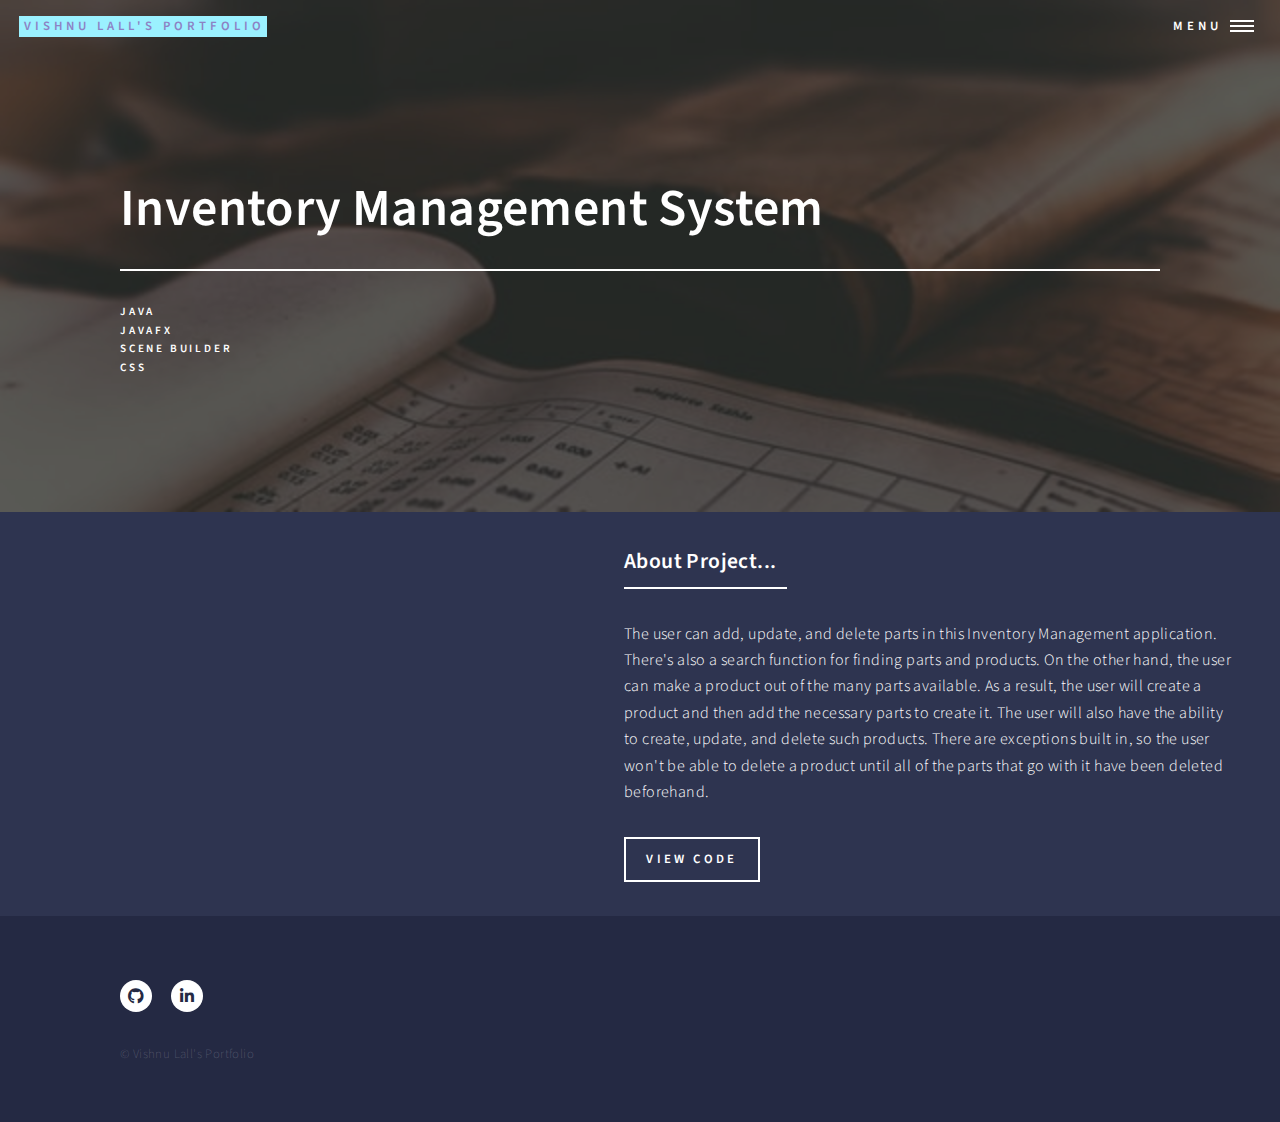
==== commit ac28c0ab: "Add files via upload" ====
--- a/inventory_landing.html
+++ b/inventory_landing.html
@@ -38,7 +38,7 @@
 		<section id="banner" class="style2">
 			<div class="inner">
 				<span class="image">
-					<img src="images/inventory.jpg" alt="" />
+					<img src="images/inventory2.jpg" alt="" />
 				</span>
 				<header class="major">
 					<h1>Inventory Management System</h1>
--- a/assets/css/main.css
+++ b/assets/css/main.css
@@ -3513,7 +3513,7 @@
 	-webkit-align-items: center;
 	-ms-align-items: center;
 	align-items: center;
-	background-image: url("../../images/banner_backgroud.jpg");
+	background-image: url("../../images/banner_background2.jpg");
 	display: -moz-flex;
 	display: -webkit-flex;
 	display: -ms-flex;
